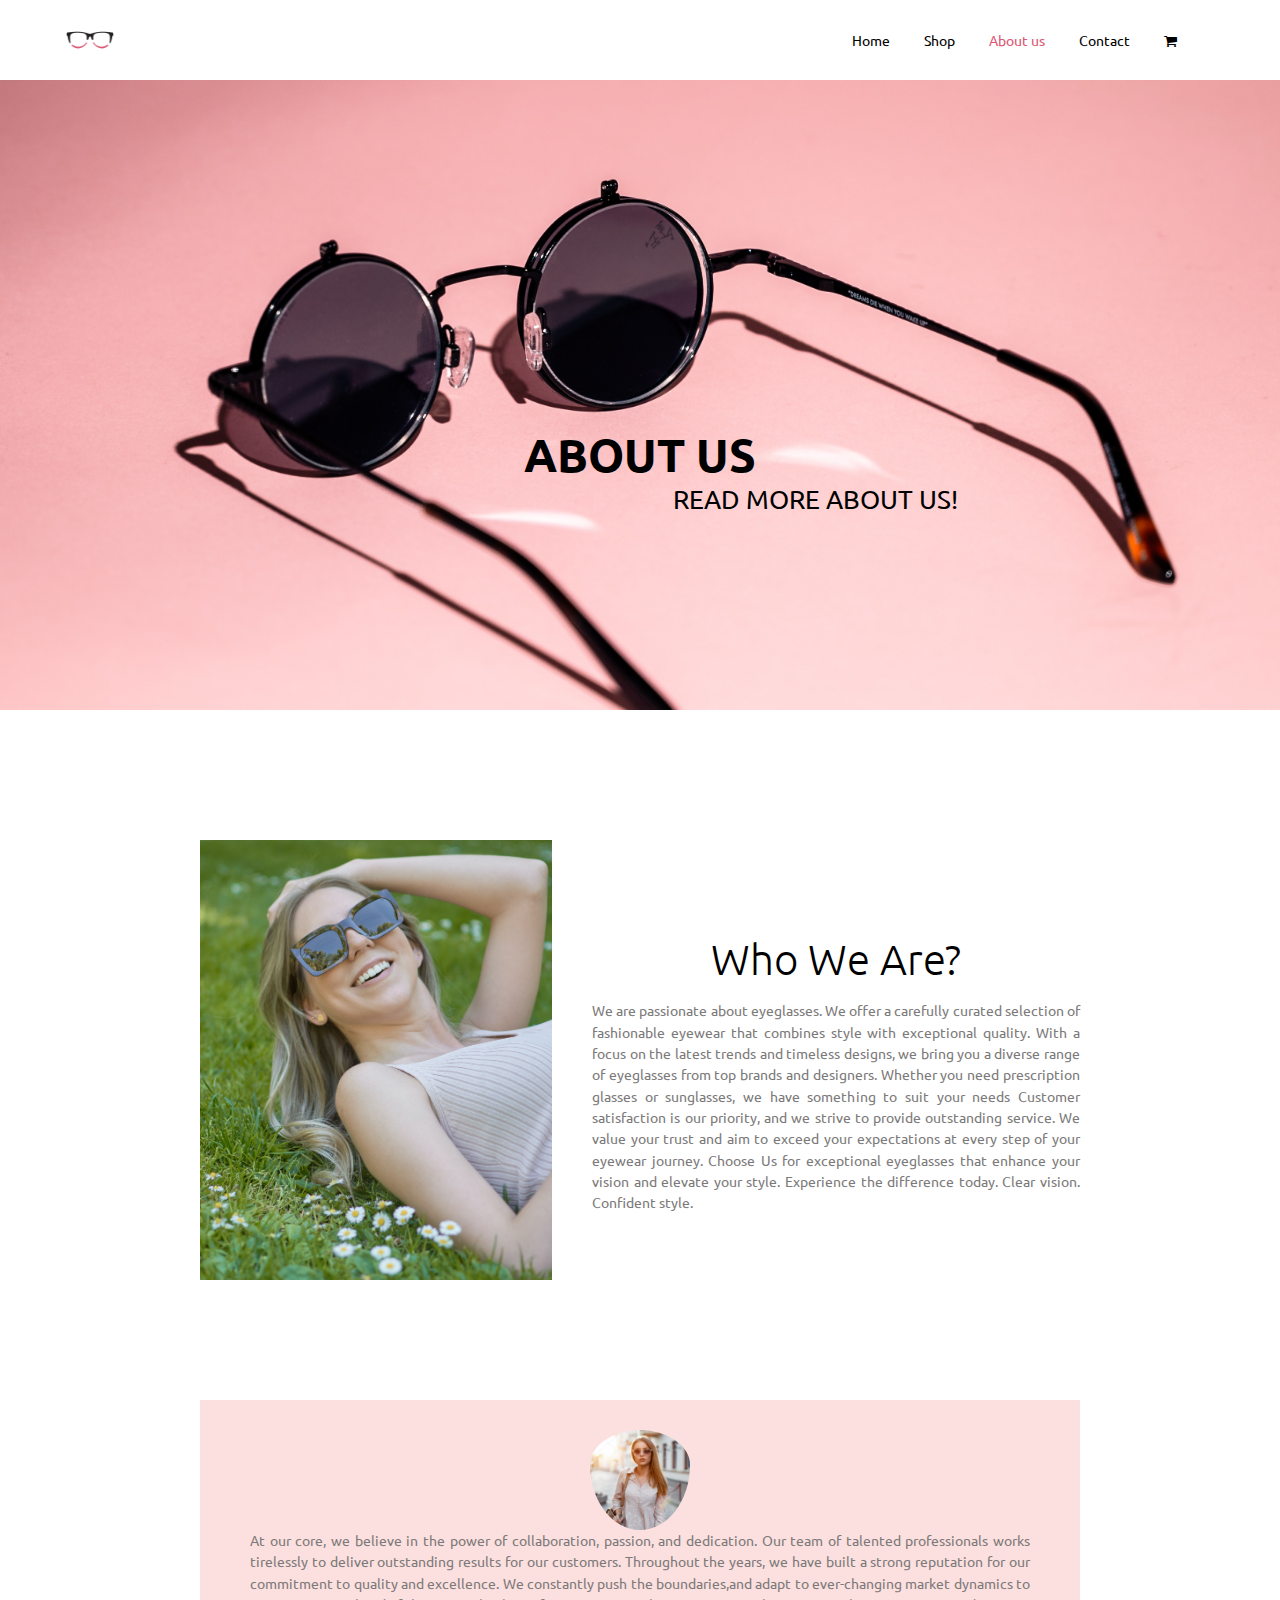
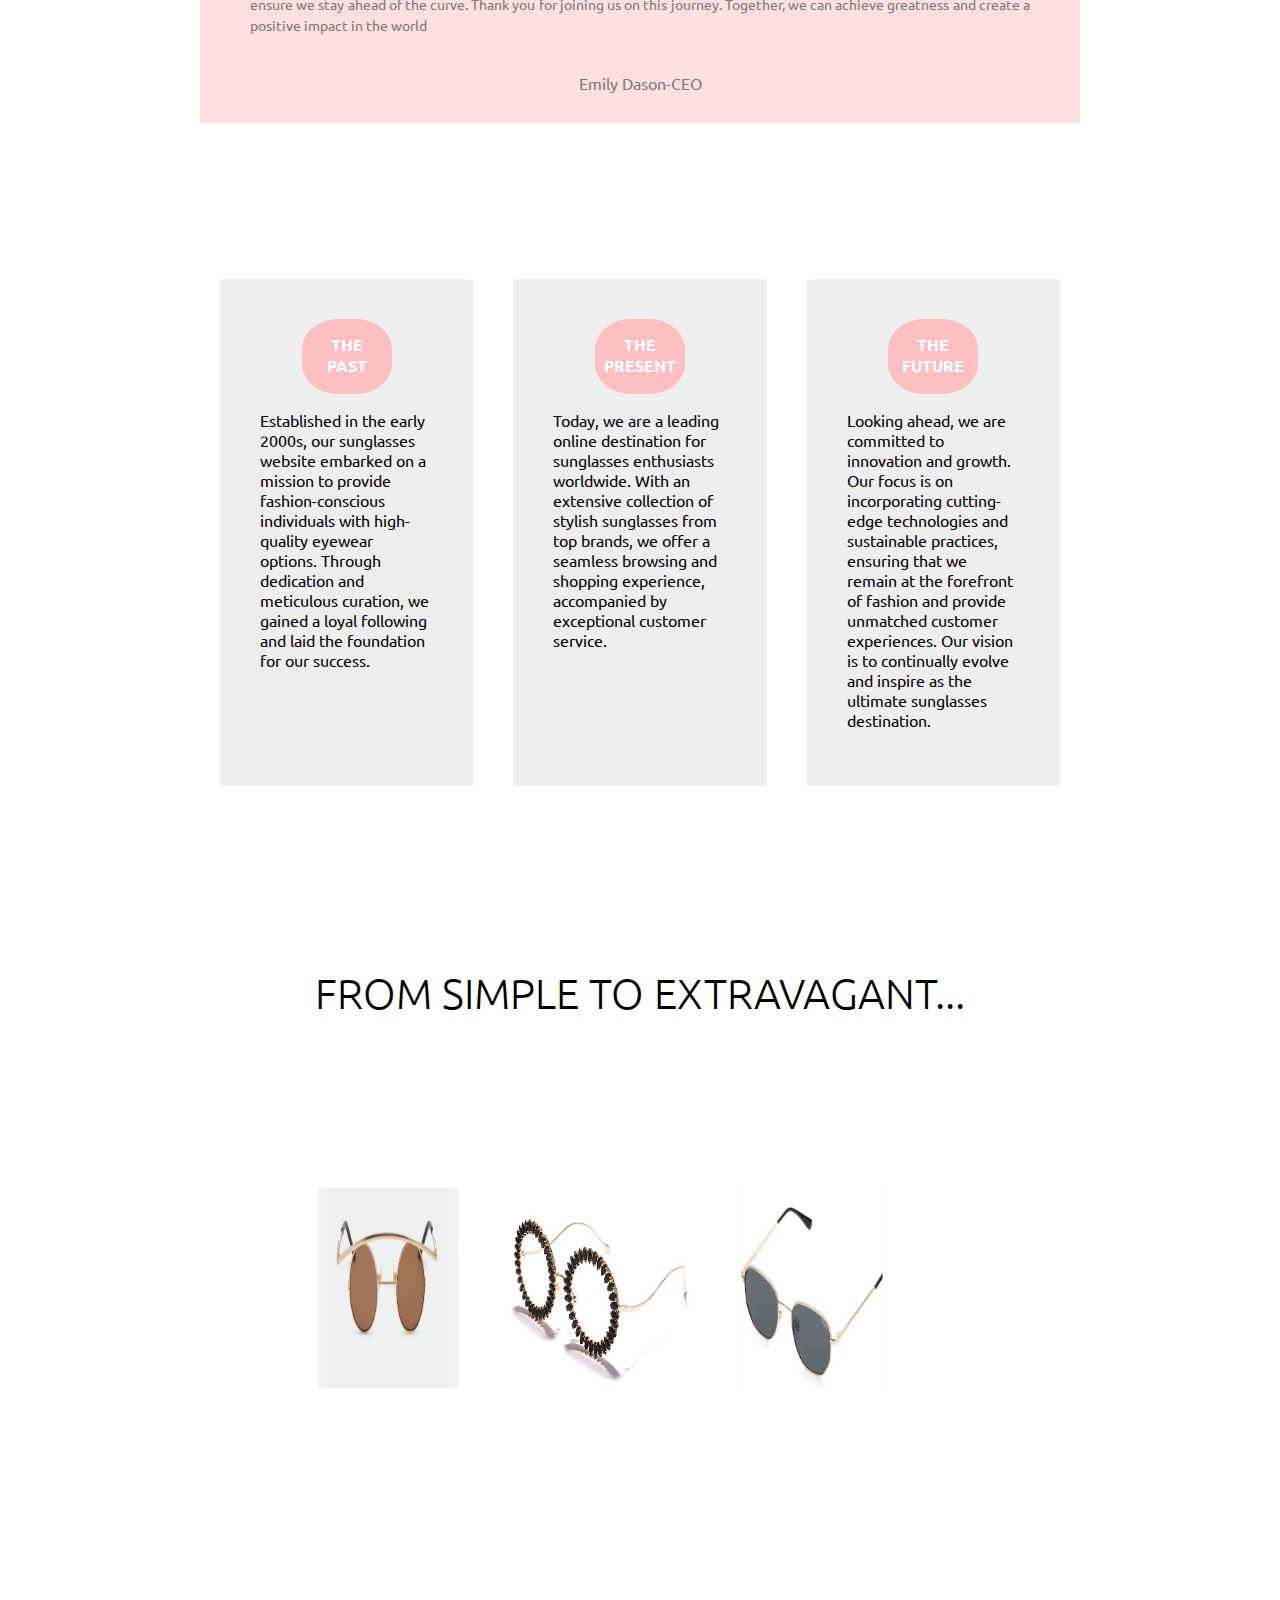
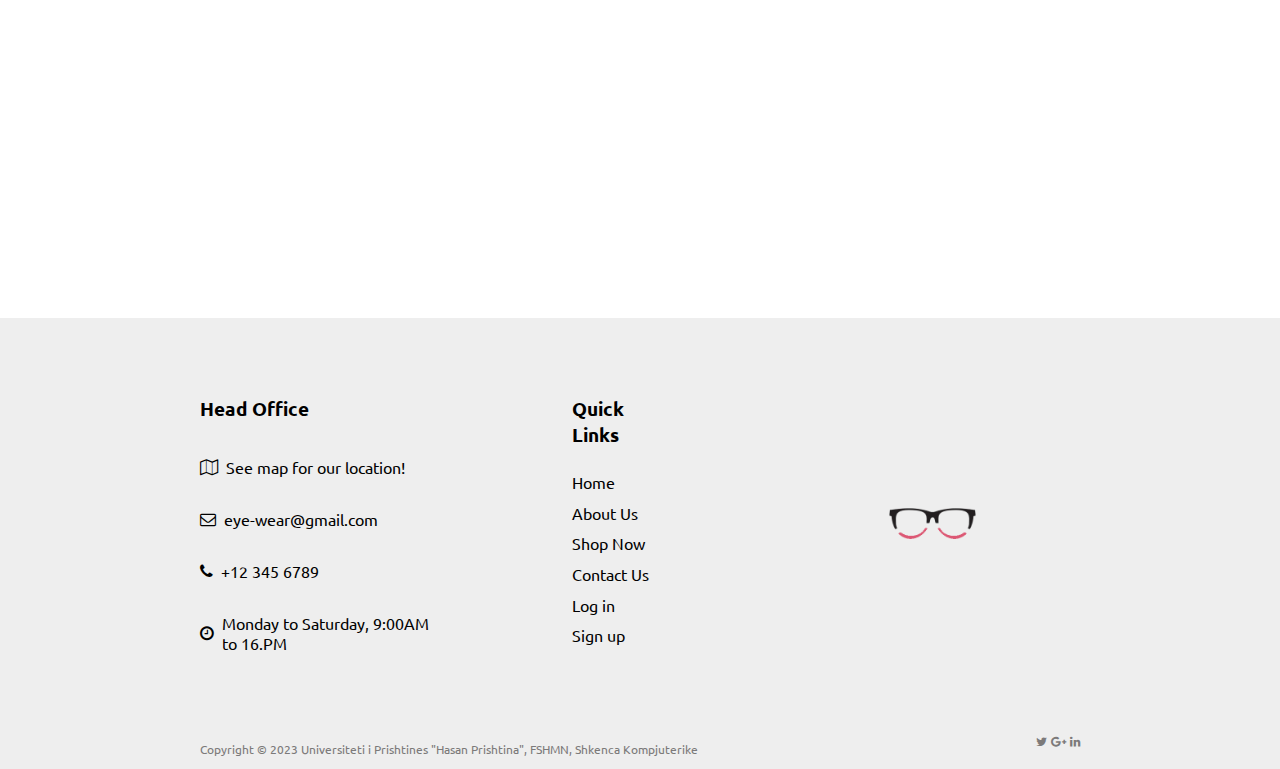
==== about-us.html @ 7af6ac3f "added admin interface" ====
<!DOCTYPE html>
<html lang="en">

<head>
    <meta charset="UTF-8">
    <meta http-equiv="X-UA-Compatible" content="IE=edge">
    <meta name="viewport" content="width=device-width, initial-scale=1.0">
    <link rel="stylesheet" href="https://cdnjs.cloudflare.com/ajax/libs/font-awesome/4.7.0/css/font-awesome.min.css">
    <link rel="stylesheet" type="text/css"
        href="http://fonts.googleapis.com/css?family=Ubuntu:regular,bold&subset=Latin">
    <link rel="stylesheet" href="css\normalize.css">
    <link rel="stylesheet" href="css\common.css">
    <link rel="stylesheet" href="css\about-us-style.css">

    <script defer src="js\header-functions.js"></script>

    <title>About us</title>

    <link rel="icon" type="image/x-icon" href="images\favicon.png">
</head>

<body>
    <header>
        <nav id="header-menu">
            <img src="images\logo.png" alt="Black and light red sunglasses">
            <ul>
                <li><a href="index.html">Home</a> </li>
                <li><a href="shop.html">Shop</a></li>
                <li id="active">About us</li>
                <li><a href="contact.html">Contact</a></li>
                <li><a href="shopping-cart.php"><i class="fa fa-shopping-cart"></i></a></li>
            </ul>
        </nav>
    </header>
    <main>
        <section class="entry">
            <h2>ABOUT US</h2>
            <p>READ MORE ABOUT US!</p>
        </section>

        <section id="about-head" class="section-p1">
            <img src="images\the-indian-face-Ure7EDTCE-Q-unsplash.jpg" alt="">
            <div>
                <p class="section-header">Who We Are?</p>
                <p class="text">We are passionate about eyeglasses. We offer a carefully curated selection of fashionable eyewear that combines style with exceptional quality. 
                    With a focus on the latest trends and timeless designs, we bring you a diverse range of eyeglasses from top brands and designers. Whether you need prescription glasses or sunglasses, we have something to suit your needs
                    Customer satisfaction is our priority, and we strive to provide outstanding service. We value your trust and aim to exceed your expectations at every step of your eyewear journey. 
                    Choose Us for exceptional eyeglasses that enhance your vision and elevate your style. Experience the difference today.
                    
                    Clear vision. Confident style.
                </p>
            </div>
        </section>
    
        <section id="Emily">
            <div class="container">
                <img src="images\photo-fashion-stylish-girl-in-sunglasses.jpg" alt="">
                <p class="text">At our core, we believe in the power of collaboration, passion, and dedication. Our team of talented professionals works tirelessly to deliver outstanding results for our customers.
                Throughout the years, we have built a strong reputation for our commitment to quality and excellence. We constantly push the boundaries,and adapt to ever-changing market dynamics to ensure we stay ahead of the curve.
                Thank you for joining us on this journey. Together, we can achieve greatness and create a positive impact in the world</p>
                <p id="CEO-text">Emily Dason-CEO </p>
            </div>
            <div id="awards">

            </div>
        </section>
        <section id="history">
            <div class="container">
                <div class="box">
                    <div class="content" text-center>
                        <div class="icon">THE<br>PAST</div>
                        <p>Established in the early 2000s, our sunglasses website embarked on a mission to provide fashion-conscious individuals with high-quality eyewear options. Through dedication and meticulous curation, we gained a loyal following and laid the foundation for our success.</p>
                    </div>
                </div>
                <div class="box">
                    <div class="content" text-center>
                        <div class="icon">THE PRESENT</div>
                        <p>Today, we are a leading online destination for sunglasses enthusiasts worldwide. With an extensive collection of stylish sunglasses from top brands, we offer a seamless browsing and shopping experience, accompanied by exceptional customer service.</p>
                    </div>
                </div>
                <div class="box">
                    <div class="content" text-center>
                        <div class="icon">THE FUTURE</div>
                        <p>Looking ahead, we are committed to innovation and growth. Our focus is on incorporating cutting-edge technologies and sustainable practices, ensuring that we remain at the forefront of fashion and provide unmatched customer experiences. Our vision is to continually evolve and inspire as the ultimate sunglasses destination.</p>
                    </div>
                </div>
            </div>
        </section>
        <section id="best-drones">
            <p class="section-header">FROM SIMPLE TO EXTRAVAGANT...</p>
            <div class="box">
                <span style="--i:1"><img src="images\sunglasses-1.JPG" alt=""></span>
                <span style="--i:2"><img src="images\sunglasses-2.JPG" alt=""></span>
                <span style="--i:3"><img src="images\sunglasses-3.JPG" alt=""></span>
                <span style="--i:4"><img src="images\sunglasses-4.JPG" alt=""></span>
                <span style="--i:5"><img src="images\sunglasses-5.JPG" alt=""></span>
                <span style="--i:6"><img src="images\sunglasses-6.JPG" alt=""></span>
                <span style="--i:7"><img src="images\sunglasses-7.JPG" alt=""></span>
                <span style="--i:8"><img src="images\sunglasses-9.JPG" alt=""></span>
            </div>

        </section>


    </main>
    <footer class="footer-with-gray-background">
        <section class="useful-info">
            <div class="get-in-touch">
                <h3>Head Office</h3>
                <div class="get-in-touch-info">
                    <li>
                        <i class="fa fa-map-o"></i>
                        <p>See map for our location!</p>
                    </li>
                    <li>
                        <i class="fa fa-envelope-o"></i>
                        <p>eye-wear@gmail.com</p>
                    </li>
                    <li>
                        <i class="fa fa-phone"></i>
                        <p>+12 345 6789</p>
                    </li>
                    <li>
                        <i class="fa fa-clock-o"></i>
                        <p>Monday to Saturday, 9:00AM to 16.PM</p>
                    </li>
                </div>
            </div>
            <div class="quick-links">
                <h3>Quick Links</h3>
                <li><a href="index.html">Home</a></li>
                <li><a href="about-us.html">About Us</a></li>
                <li><a href="shop.html">Shop Now</a></li>
                <li><a href="contact.html">Contact Us</a></li>
                <li><a href="login.html">Log in</a></li>
                <li><a href="signup.html">Sign up</a></li>
            </div>
            <div class="logo-in-footer">
                <img src="images/logo.png" alt="Logo">
            </div>
        </section>
        <section class="copyright-social-media">
            <p>
                Copyright © 2023 Universiteti i Prishtines "Hasan Prishtina", FSHMN, Shkenca Kompjuterike
            </p>
            <div id="social-media-icons">
                <i class="fa fa-twitter"></i>
                <i class="fa fa-google-plus"></i>
                <i class="fa fa-linkedin"></i>
            </div>
        </section>
    </footer>

</body>

</html>
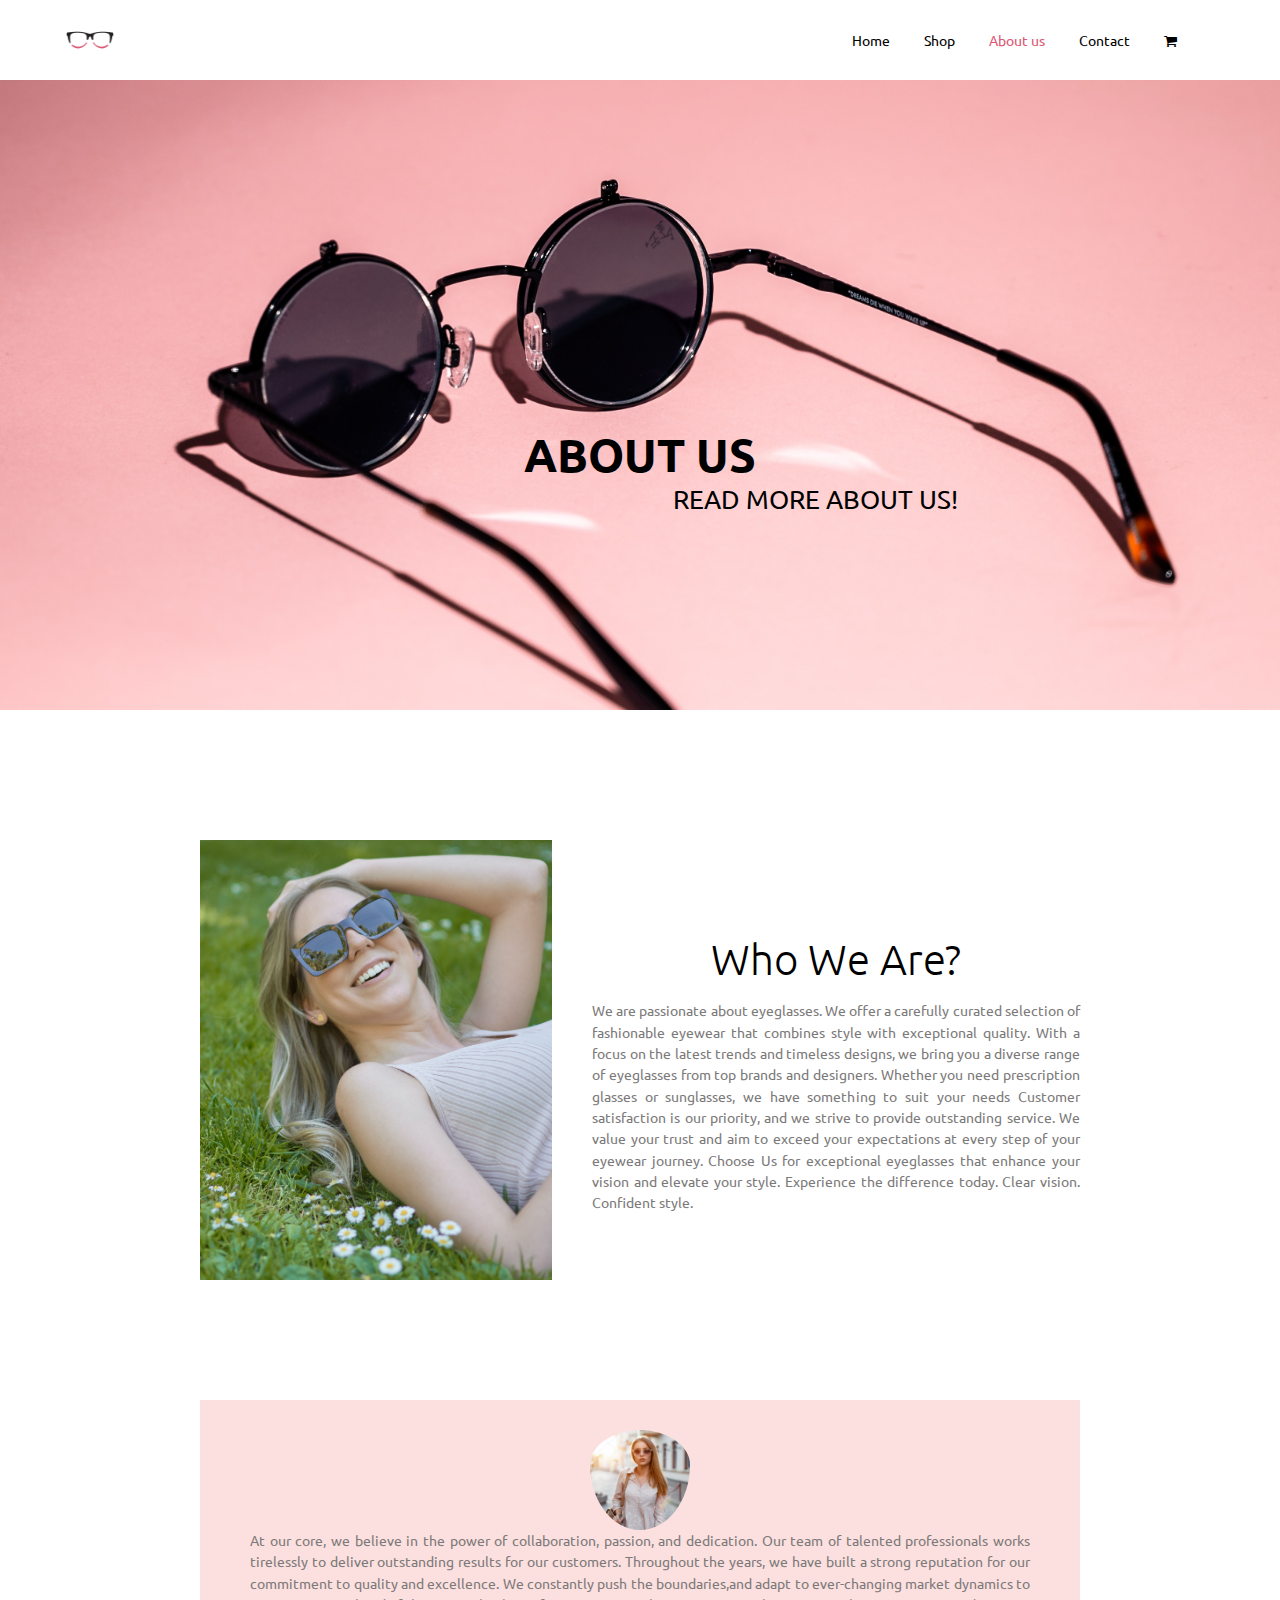
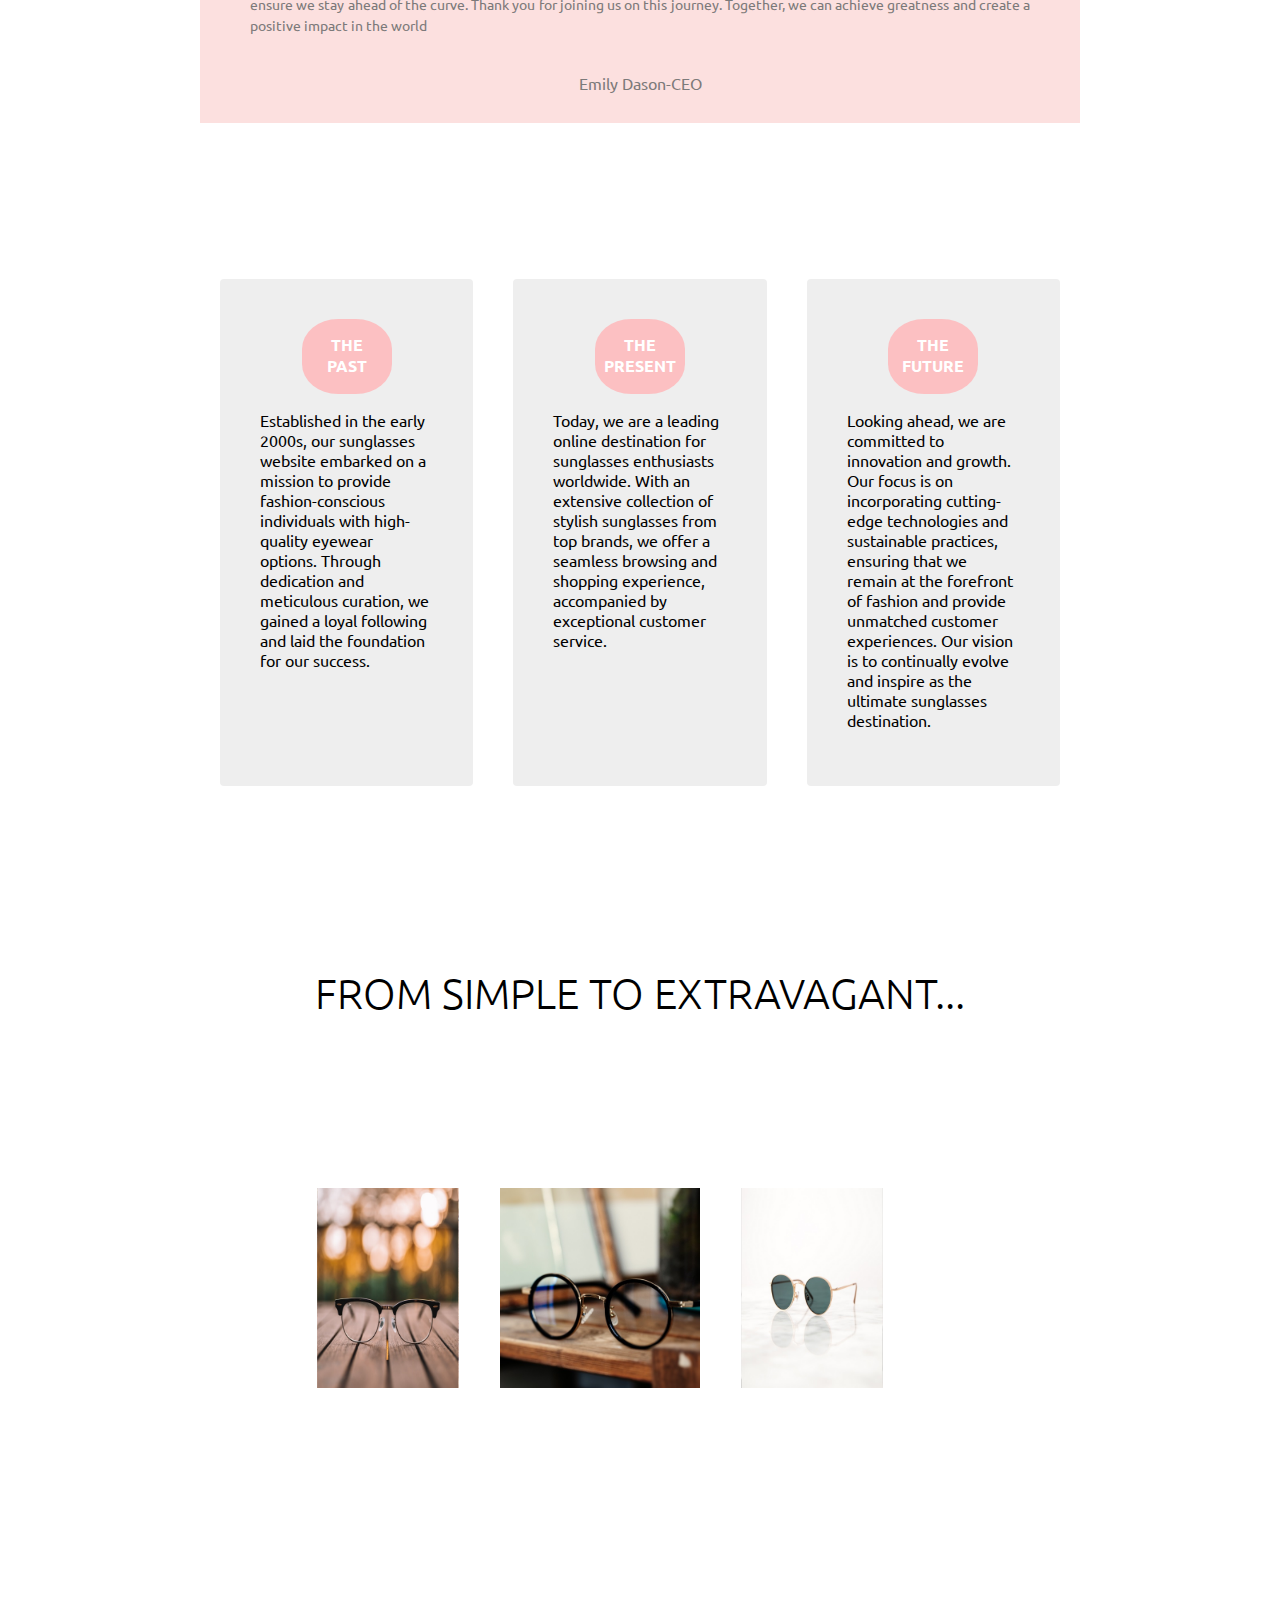
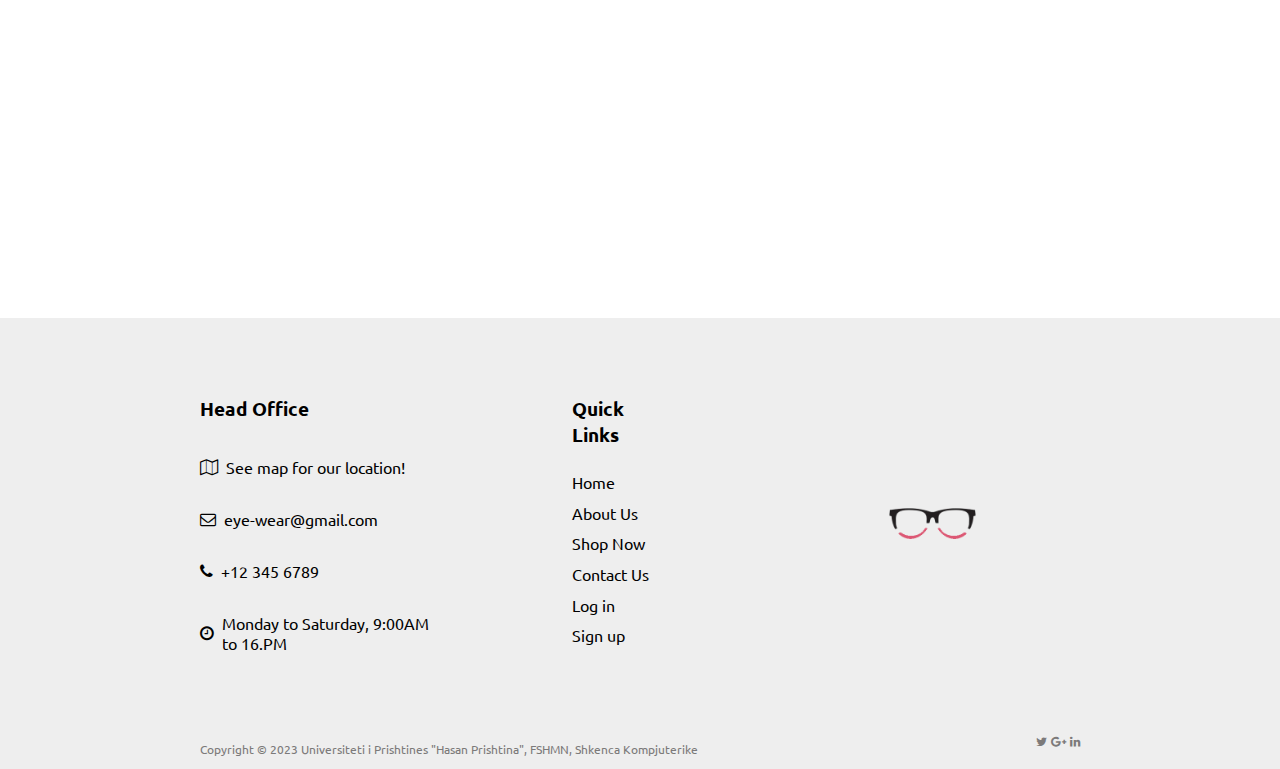
==== commit 22456075: "Connected with chat server. Co-authored-by: AritaOsmani <AritaOsmani@users.noreply.github.com>" ====
--- a/about-us.html
+++ b/about-us.html
@@ -27,7 +27,7 @@
                 <li><a href="index.html">Home</a> </li>
                 <li><a href="shop.html">Shop</a></li>
                 <li id="active">About us</li>
-                <li><a href="contact.html">Contact</a></li>
+                <li><a href="contact.php">Contact</a></li>
                 <li><a href="shopping-cart.php"><i class="fa fa-shopping-cart"></i></a></li>
             </ul>
         </nav>
